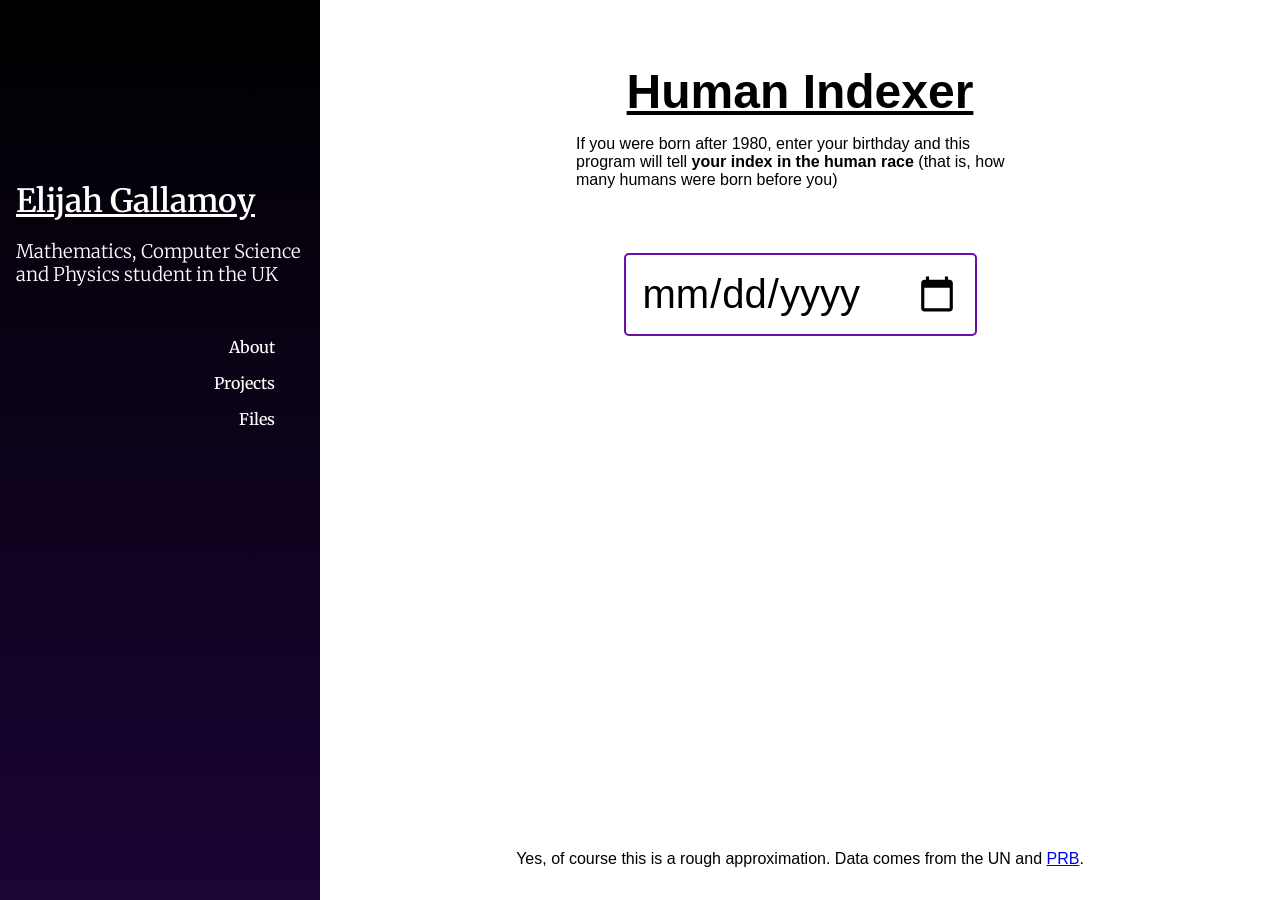
==== human_index.html @ b3b35add "Add human indexer project" ====
<!DOCTYPE html>
<head>
    <script src="./pop_guesser.js" type="module"></script>
    <link rel="stylesheet" href="pop_styles.css">
    <link rel="stylesheet" href="style.css">
    <link href="https://fonts.googleapis.com/css?family=Merriweather:400,700&display=swap" rel="stylesheet">

</head>
<body>
    <div class="sidebar">
        <div class="header">
            <h1>Elijah Gallamoy</h1>
            <h3>Mathematics, Computer Science and Physics student in the UK</h3>
        </div>
        <div class="links">
            <a href="./index.html">About</a>
            <a href="./projects.html">Projects</a>
            <a href="./files.html">Files</a>
            <!-- <a href="#">Blog</a> -->
            <!-- <a href="#">Projects</a> -->
        </div>

        <div class="social-media">
            <a href="https://github.com/elijahgallamoy" target="_blank" id="github"></a>
            <a href="mailto:elijahgallamoy@gmail.com" id="email" style="--url:https://raw.githubusercontent.com/google/material-design-icons/refs/heads/master/src/communication/alternate_email/materialiconsround/24px.svg;"></a>
        </div>
    </div>

    <main class="content">
        <main class="container">
            <div class="semicircle"></div>
            <h1>Human Indexer</h1>
            <p class="desc">If you were born after 1980, enter your birthday and this program will tell <b>your index in the human race</b> (that is, how many humans were born before you)</p>
            <input type="date" class="pop-picker">
            <div class="result pop-hidden">
                <p class="human">You are human</p>
                <p class="num">#<span id="result-value">???</span></p>
            </div>
            <div class="pop-foot">Yes, of course this is a rough approximation. Data comes from the UN and <a href="https://www.prb.org/">PRB</a>.</div>
        </main>
    </main>
</body>
---- pop_styles.css ----
main.container {
    --main-col:105, 14, 171;

    display: flex;
    align-items: center;
    flex-direction: column;
    font-family:Verdana, Geneva, Tahoma, sans-serif;

    /* border: 2px solid rgb(var(--main-col));
    border-radius: 8px;
    box-shadow: 0 4px 4px rgb(var(--main-col),0.4);
    background-color: #f9f9f9;
    padding: 20px;
    margin: 0 auto; */

    height:100%;
}

h1 {
    text-decoration: underline;
    font-size:3rem;
    /* text-decoration-color: rgb(var(--main-col)); */
    /* color:color-mix(in srgb, var(--main-col) 30%, rgb(0,0,0) 40%); */
    margin-bottom:0;
}

p.desc {
    width:50%;
    font-size:1rem;
    /* padding-bottom:0.5rem; */
    /* border-bottom:2px solid rgb(var(--main-col)); */
}

input.pop-picker {
    font-size:2.5rem;
    padding:1rem;
    border:none;
    font-family:Verdana, Geneva, Tahoma, sans-serif;
    border:2px solid rgb(var(--main-col));
    border-radius:5px;
    margin:0.75rem;
    margin-top:3rem;
}

.result {
    margin-top:3rem;
    min-width:50%;
    background:#eee;
    display:flex;
    flex-direction: column;
    align-items: center;
    gap:0;

    padding:1.5rem;
}

.result p.human {
    font-weight:300;
    font-size:1.5rem;
    margin:0.5rem;
}

.result p.num {
    font-size:3.5rem;
    margin:-0.5rem;
    font-weight:950;
}

.pop-hidden {
    display:none;
}

div.pop-foot {
    margin-top:auto;
}
---- style.css ----
body {
    display:grid;
    grid-template-columns: minmax(20rem, 20%) auto;
    margin:0;
    height:100vh;
    scroll-behavior: unset;

    font-family: 'Merriweather', Georgia, 'Times New Roman', serif;
    overflow: hidden;
}

/* SIDEBAR STYLES */

.sidebar {
    background: linear-gradient(to bottom, black, rgb(26, 5, 54));
    color:white;
    max-height:100%;
    padding:0 1rem;
    padding-top:50%;
    display:flex;
    flex-direction: column;
    padding-bottom:1rem;
}

.header h1 {
    font-size:2rem;
    font-weight:600;
    margin-bottom:1rem;
}

.header h3 {
    font-weight:300;
}

.sidebar .links {
    width:90%;
    display:flex;
    flex-direction:column;
    gap:1rem;
    margin-top:2rem;
    align-items: flex-end;
}

.sidebar .links a {
    color:white;
    text-decoration:none;
    font-weight:500;
    width:fit-content;
    width:max-content
}

.sidebar .links a:hover {
    text-decoration:underline;
}

.sidebar .social-media {
    margin-top: auto;
}

.sidebar .social-media a {
    background-color: yellow;
    background-color: white;
    width: 24px;
    height: 24px; 
    display:inline-block;
}
.sidebar .social-media #github {
    mask: url("https://raw.githubusercontent.com/primer/octicons/refs/heads/main/icons/mark-github-24.svg") no-repeat center;
    -webkit-mask: url("https://raw.githubusercontent.com/primer/octicons/refs/heads/main/icons/mark-github-24.svg") no-repeat center;
}

.sidebar .social-media #email {
    mask: url("https://raw.githubusercontent.com/google/material-design-icons/refs/heads/master/src/communication/alternate_email/materialiconsround/24px.svg") no-repeat center;
    -webkit-mask: url("https://raw.githubusercontent.com/google/material-design-icons/refs/heads/master/src/communication/alternate_email/materialiconsround/24px.svg") no-repeat center;
}

/* MAIN CONTENT STYLES */

.content {
    padding:2rem;
    overflow-y:scroll;
    max-height:100vh;
}

/* Various content styles */

.article {
    max-width:40rem;
    margin-left:auto;
    margin-right:auto;
    display:flex;
    flex-direction: column;
}

.article h1 {
    align-self:center;
    text-align: center;
    padding-bottom:0.5rem;
    border-bottom:1px solid black;
    width:80%;
}

.block-list {
    display:grid;
    grid-template-columns: repeat(auto-fit, minmax(15rem, 1fr));
    gap:1rem;
}

.block-list .block-item {
    display:grid;
    grid-template-columns: 1.5rem auto;
}

.block-item .left-panel {
    background:rgb(49, 8, 103);
    border-top-left-radius: 5px;
    border-bottom-left-radius: 5px;
}

.block-list a {
    padding:0.4rem 0.8rem;
    text-decoration:none;
    color:black;
    display:flex;
    flex-direction: column;
    border:2px solid rgb(49, 8, 103);
    border-top-right-radius:5px;
    border-bottom-right-radius:5px;
}

.block-list .block-item a .block-title {
    text-align:center;
    margin:0.1rem;
    margin-bottom:0.5rem;
    font-size:1.2rem;
}

.block-list a:hover .block-title {
    text-decoration:underline;
}

.block-list .block-item:hover {
    transform:translateY(0.2rem);
}

.block-item a .block-description {
    font-size:0.9rem;
    margin:0.1rem;
}
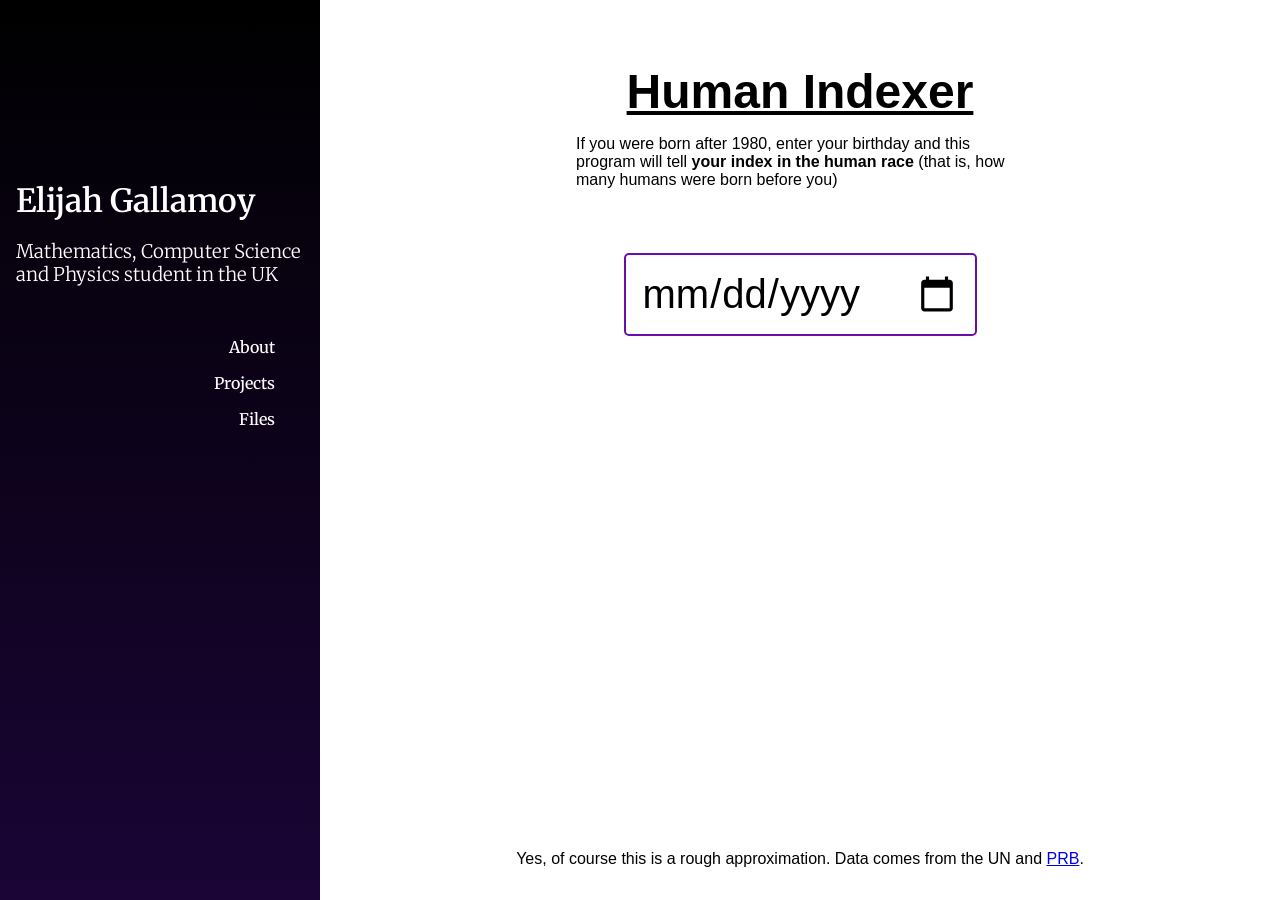
==== commit 19930898: "Fix style conflict" ====
--- a/human_index.html
+++ b/human_index.html
@@ -29,7 +29,7 @@
     <main class="content">
         <main class="container">
             <div class="semicircle"></div>
-            <h1>Human Indexer</h1>
+            <h1 class="pop-title">Human Indexer</h1>
             <p class="desc">If you were born after 1980, enter your birthday and this program will tell <b>your index in the human race</b> (that is, how many humans were born before you)</p>
             <input type="date" class="pop-picker">
             <div class="result pop-hidden">
--- a/pop_styles.css
+++ b/pop_styles.css
@@ -16,7 +16,7 @@
     height:100%;
 }
 
-h1 {
+h1.pop-title {
     text-decoration: underline;
     font-size:3rem;
     /* text-decoration-color: rgb(var(--main-col)); */
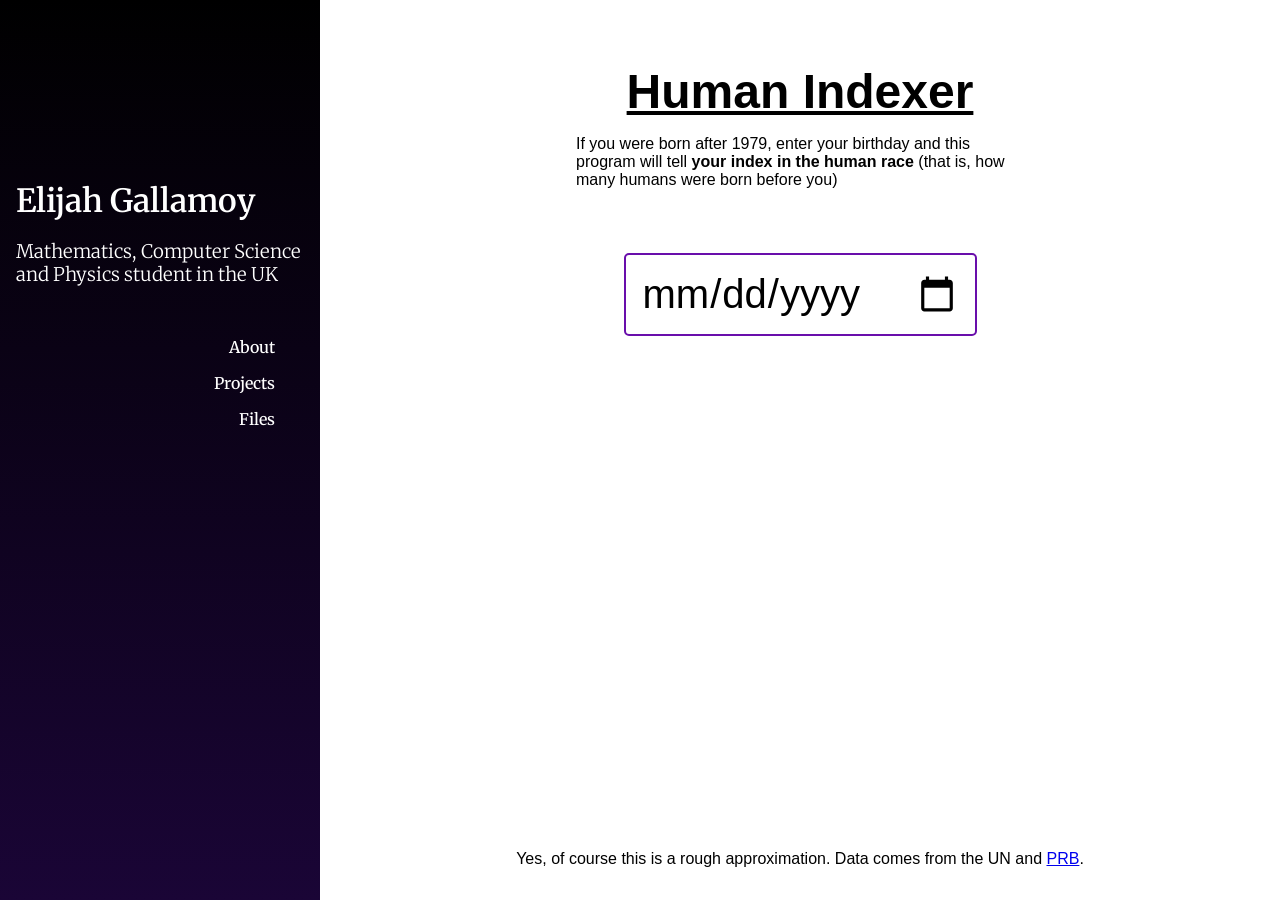
==== commit d7c16898: "Add timetable generator" ====
--- a/human_index.html
+++ b/human_index.html
@@ -30,7 +30,7 @@
         <main class="container">
             <div class="semicircle"></div>
             <h1 class="pop-title">Human Indexer</h1>
-            <p class="desc">If you were born after 1980, enter your birthday and this program will tell <b>your index in the human race</b> (that is, how many humans were born before you)</p>
+            <p class="desc">If you were born after 1979, enter your birthday and this program will tell <b>your index in the human race</b> (that is, how many humans were born before you)</p>
             <input type="date" class="pop-picker">
             <div class="result pop-hidden">
                 <p class="human">You are human</p>
